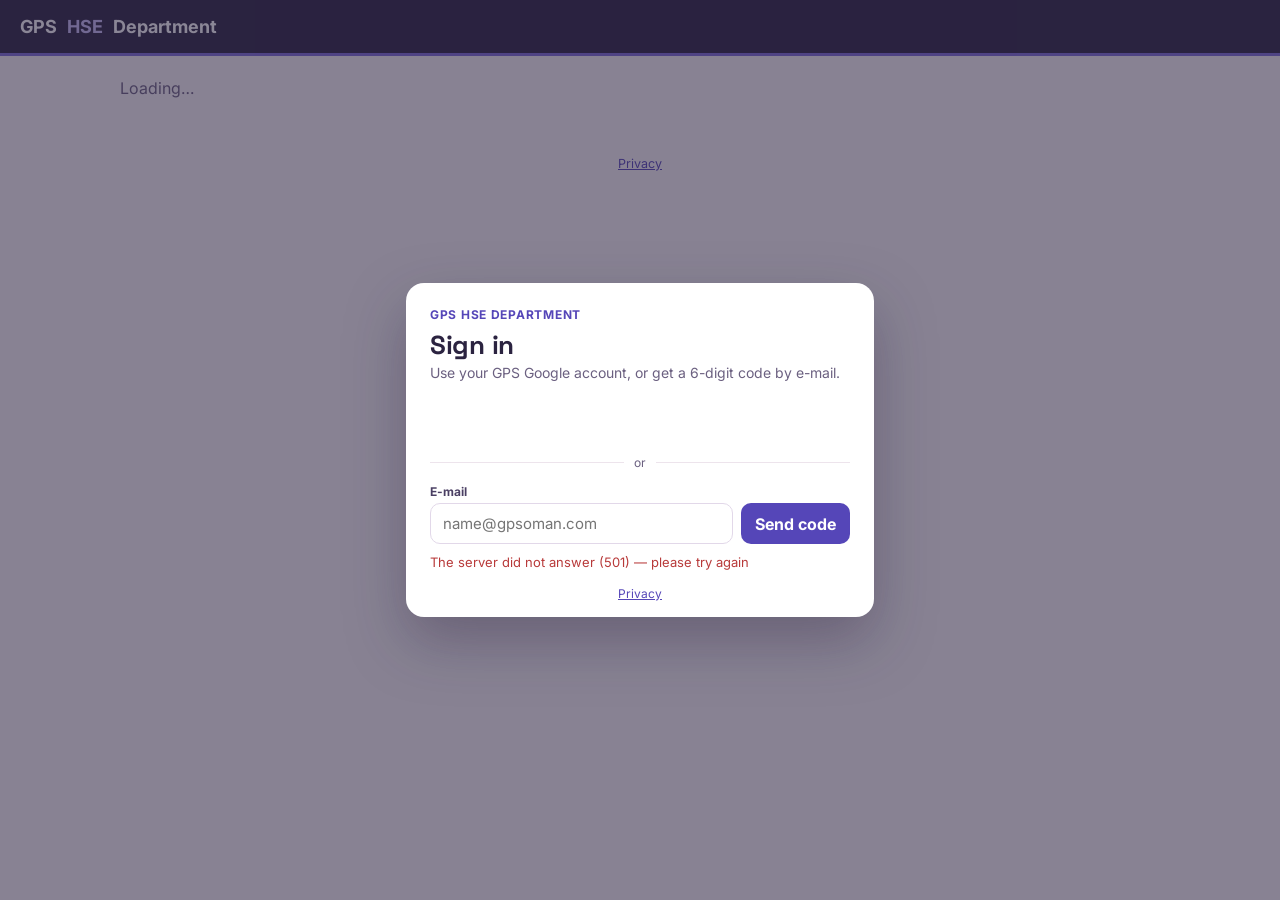
==== index.html @ 26dcf151 "Add files via upload" ====
<!doctype html>
<html lang="en">
<head>
<meta charset="utf-8">
<meta name="viewport" content="width=device-width, initial-scale=1">
<title>GPS HSE — Recruitment pages</title>
<script src="config.js"></script>
<script src="rs.js"></script>
<link rel="stylesheet" href="theme.css">
<style>
  body { margin: 0; }
  .hd { padding: 16px 20px; font-size: 18px; font-weight: 700; display: flex; align-items: center; gap: 10px; }
  main { max-width: 1040px; margin: 0 auto; padding: 22px 16px; }
  h1 { margin: 0 0 4px; font-size: 26px; }
  .sub { color: var(--muted); margin: 0 0 18px; }
  .grid { display: grid; grid-template-columns: repeat(auto-fit, minmax(260px, 1fr)); gap: 14px; }
  a.card { display: flex; flex-direction: column; gap: 6px; text-decoration: none; color: var(--ink); background: #fff; border: 1px solid var(--line); border-top: 4px solid var(--navy);
    border-radius: 14px; padding: 16px; transition: box-shadow .15s, transform .1s; min-height: 120px; }
  a.card:hover { box-shadow: 0 8px 22px rgba(85,70,184,.14); transform: translateY(-1px); }
  a.card.alt { border-top-color: var(--orange); }
  a.card b { font-family: 'Space Grotesk', Inter, sans-serif; font-size: 18px; }
  a.card span { color: var(--muted); font-size: 13.5px; }
  a.card i { font-style: normal; margin-top: auto; font-weight: 700; color: var(--navy); font-size: 13.5px; }
  .note { background: var(--blush); border: 1px solid var(--blushline); border-radius: 12px; padding: 12px 14px; color: #7A3A1C; margin-top: 18px; font-size: 13.5px; }
  .who { margin-left: auto; font-size: 12px; font-weight: 400; color: #EDE7FF; }
  .who a { color: #C9BEF6; }
</style>
</head>
<body>
<div class="hd">GPS <span>HSE</span> Department<span class="who" id="rsWho"></span></div>
<main id="app"><p class="sub">Loading…</p></main>
<p class="site-foot"><a href="privacy.html">Privacy</a></p>
<script>
  function esc(v) { return String(v == null ? '' : v).replace(/&/g, '&amp;').replace(/</g, '&lt;').replace(/>/g, '&gt;').replace(/"/g, '&quot;'); }
  RS.ready(function (me) {
    var cards = [];
    var card = function (href, title, text, go, alt) { cards.push('<a class="card' + (alt ? ' alt' : '') + '" href="' + href + '"><b>' + title + '</b><span>' + text + '</span><i>' + go + ' &rarr;</i></a>'); };
    if (me.portal) {
      card('portal.html', 'Staff Requirement Portal', 'Your project’s HSE vacancies, the candidates submitted to you, and every request with its status.', 'Open the portal');
      card('portal.html?tab=raise', 'Request HSE staff', 'Raise a vacancy request. It goes to the Project Manager for approval, then to the GPS HSE Department.', 'New request', true);
      if (me.pm || me.ho) card('portal.html?tab=approve', 'Approve vacancy requests', 'Requests from your project waiting for the Project / Contract Manager’s decision.', 'Review');
    }
    var SD = 'https://amalnath-source.github.io/gps-staff-update/';
    card(SD + '?v=leave', 'Apply for leave', 'Leave application for your project HSE staff — goes to the CHSEM for approval.', 'Apply', true);
    card(SD + '?v=update', 'Monthly staff update', 'Status, work pattern and moves of your project HSE staff.', 'Update');
    card(SD + '?v=plan', 'Annual leave plan', 'Plan the year’s leave for your project HSE staff.', 'Open the plan');
    if (me.ho && me.appUrl) card(me.appUrl, 'Recruitment system', 'The full GPS HSE recruitment system (GPS HO).', 'Open the app', true);
    document.getElementById('app').innerHTML = '<h1>Hello' + (me.email ? ', ' + esc(me.email.split('@')[0].replace(/[._]/g, ' ')) : '') + '</h1>' +
      '<p class="sub">What would you like to do?</p><div class="grid">' + cards.join('') + '</div>' +
      (!me.portal ? '<div class="note">Your e-mail (' + esc(me.email) + ') is not listed as HSE Manager, Project Manager or Contract Manager of a project in the GPS Master Database. If it should be, please tell the GPS HSE Department.</div>' : '');
  });
</script>
</body>
</html>
---- theme.css ----
/* GPS HSE recruitment pages — Blush & Lavender. Loaded after each page's own styles, so it recolours them. */
@import url('https://fonts.googleapis.com/css2?family=Inter:wght@400;500;600;700&family=Space+Grotesk:wght@600;700&display=swap');
:root {
  --navy: #5546B8; --navy2: #6B5BC8; --orange: #D9825B; --amber: #A2502B; --bg: #FBF7F9; --ink: #2B2340; --text: #2B2340;
  --muted: #6B6080; --line: #EDE4EC; --soft: #F1ECFA; --soft2: #F8F4FB; --blush: #FBEDE5; --blushline: #EFC3AC; --red: #B83A3A; --green: #2E8B63;
}
html, body { background: var(--bg) !important; color: var(--ink); font-family: Inter, Arial, Helvetica, sans-serif !important; -webkit-font-smoothing: antialiased; }
h1, h2, h3 { font-family: 'Space Grotesk', Inter, Arial, sans-serif; letter-spacing: -.01em; }
header, .hd, .top { background: #2B2340 !important; color: #fff; border-bottom: 3px solid #7C6CD8 !important; }
.btn, button.btn { border-radius: 10px !important; font-weight: 600; }
.card, .box, .wrap > .bd { border-radius: 14px; }
input, select, textarea { border-radius: 10px !important; border-color: #E2D8E9 !important; font-family: inherit; }
input:focus, select:focus, textarea:focus { outline: 2px solid rgba(85,70,184,.3); outline-offset: 0; }
a { color: var(--navy); }

/* who is signed in (top right) */
.rs-who { position: fixed; top: 8px; right: 12px; z-index: 50; font-size: 12px; color: #EDE7FF; }
.rs-who a { color: #C9BEF6; }

/* sign-in box */
#rsSign { position: fixed; inset: 0; z-index: 4000; background: rgba(43,35,64,.55); display: none; align-items: center; justify-content: center; padding: 16px; overflow-y: auto; }
.rs-dlg { background: #fff; border-radius: 18px; width: 420px; max-width: 100%; padding: 24px 24px 16px; box-shadow: 0 24px 60px rgba(43,35,64,.35); }
.rs-brand { font-size: 12px; font-weight: 700; letter-spacing: .06em; text-transform: uppercase; color: var(--navy); }
.rs-dlg h1 { margin: 6px 0 2px; font-size: 26px; color: var(--ink); }
.rs-sub { margin: 0 0 16px; color: var(--muted); font-size: 14px; }
.rs-g { min-height: 44px; display: flex; justify-content: center; }
.rs-or { display: flex; align-items: center; gap: 10px; color: var(--muted); font-size: 12px; margin: 14px 0; }
.rs-or::before, .rs-or::after { content: ''; flex: 1; height: 1px; background: var(--line); }
.rs-dlg label { display: block; font-size: 12px; font-weight: 700; color: #4A3F63; margin: 8px 0 4px; }
.rs-row { display: flex; gap: 8px; }
.rs-row input { flex: 1; font-size: 15px; padding: 10px 12px; border: 1px solid #E2D8E9; min-width: 0; }
.rs-row button { font: inherit; font-weight: 700; padding: 10px 14px; border: 0; border-radius: 10px; background: var(--navy); color: #fff; cursor: pointer; white-space: nowrap; }
.rs-row button:disabled { opacity: .6; }
.rs-msg { min-height: 20px; margin-top: 10px; font-size: 13px; color: #2E6B52; }
.rs-msg.bad { color: var(--red); }
.rs-foot { text-align: center; font-size: 12px; margin: 12px 0 0; }
.hd span { color: #C9BEF6 !important; }
.hd .who { color: #EDE7FF !important; }
.site-foot { text-align: center; font-size: 12.5px; color: var(--muted); margin: 18px 0 28px; }
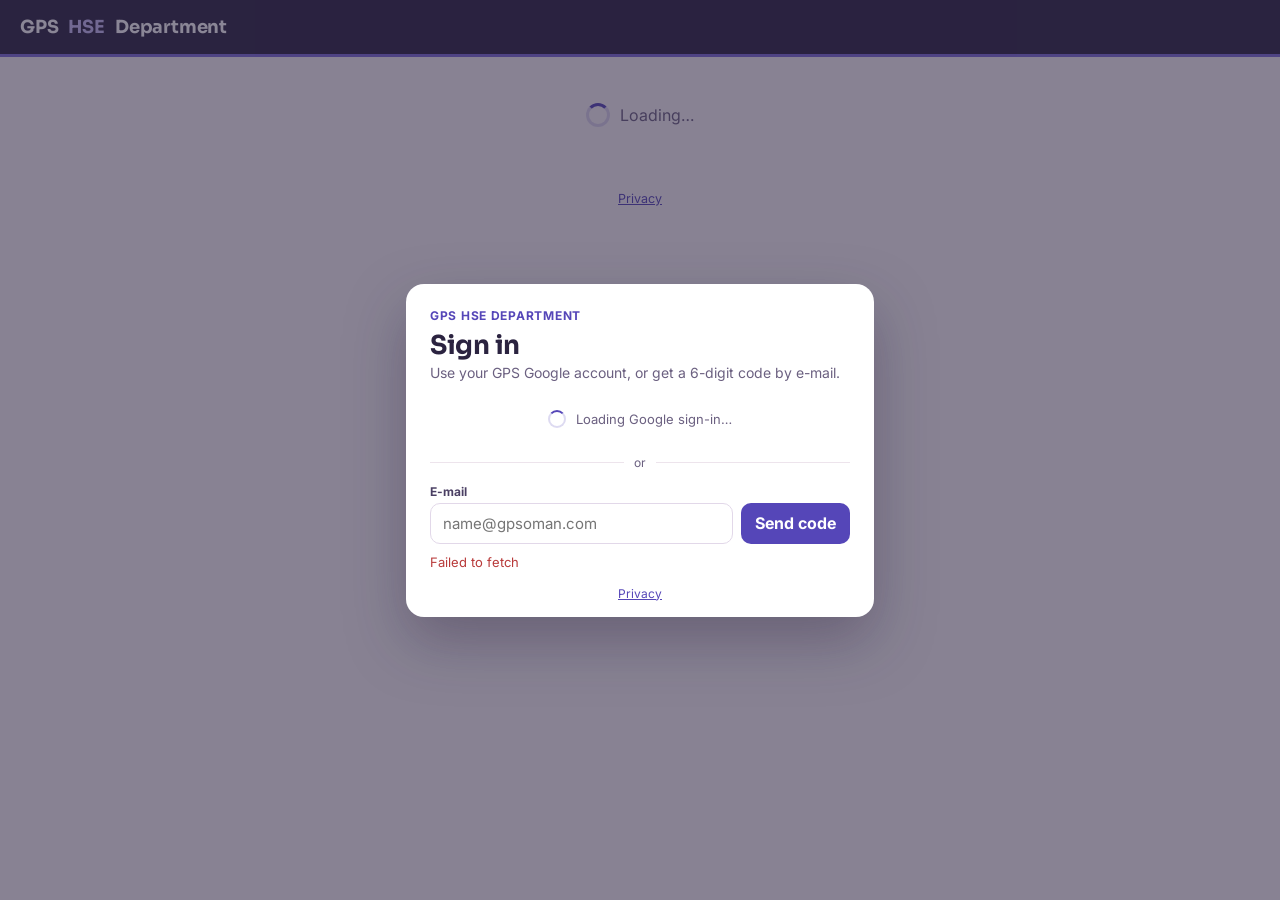
==== commit 2b9faa1f: "Add files via upload" ====
--- a/index.html
+++ b/index.html
@@ -18,7 +18,7 @@
     border-radius: 14px; padding: 16px; transition: box-shadow .15s, transform .1s; min-height: 120px; }
   a.card:hover { box-shadow: 0 8px 22px rgba(85,70,184,.14); transform: translateY(-1px); }
   a.card.alt { border-top-color: var(--orange); }
-  a.card b { font-family: 'Space Grotesk', Inter, sans-serif; font-size: 18px; }
+  a.card b { font-family: Sora, Inter, sans-serif; font-size: 18px; }
   a.card span { color: var(--muted); font-size: 13.5px; }
   a.card i { font-style: normal; margin-top: auto; font-weight: 700; color: var(--navy); font-size: 13.5px; }
   .note { background: var(--blush); border: 1px solid var(--blushline); border-radius: 12px; padding: 12px 14px; color: #7A3A1C; margin-top: 18px; font-size: 13.5px; }
@@ -28,7 +28,7 @@
 </head>
 <body>
 <div class="hd">GPS <span>HSE</span> Department<span class="who" id="rsWho"></span></div>
-<main id="app"><p class="sub">Loading…</p></main>
+<main id="app"><div class="loading">Loading…</div></main>
 <p class="site-foot"><a href="privacy.html">Privacy</a></p>
 <script>
   function esc(v) { return String(v == null ? '' : v).replace(/&/g, '&amp;').replace(/</g, '&lt;').replace(/>/g, '&gt;').replace(/"/g, '&quot;'); }
--- a/theme.css
+++ b/theme.css
@@ -1,11 +1,11 @@
 /* GPS HSE recruitment pages — Blush & Lavender. Loaded after each page's own styles, so it recolours them. */
-@import url('https://fonts.googleapis.com/css2?family=Inter:wght@400;500;600;700&family=Space+Grotesk:wght@600;700&display=swap');
+@import url('https://fonts.googleapis.com/css2?family=Inter:wght@400;500;600;700&family=Sora:wght@600;700;800&display=swap');
 :root {
   --navy: #5546B8; --navy2: #6B5BC8; --orange: #D9825B; --amber: #A2502B; --bg: #FBF7F9; --ink: #2B2340; --text: #2B2340;
   --muted: #6B6080; --line: #EDE4EC; --soft: #F1ECFA; --soft2: #F8F4FB; --blush: #FBEDE5; --blushline: #EFC3AC; --red: #B83A3A; --green: #2E8B63;
 }
 html, body { background: var(--bg) !important; color: var(--ink); font-family: Inter, Arial, Helvetica, sans-serif !important; -webkit-font-smoothing: antialiased; }
-h1, h2, h3 { font-family: 'Space Grotesk', Inter, Arial, sans-serif; letter-spacing: -.01em; }
+h1, h2, h3, .hd { font-family: Sora, Inter, Arial, sans-serif; letter-spacing: -.01em; }
 header, .hd, .top { background: #2B2340 !important; color: #fff; border-bottom: 3px solid #7C6CD8 !important; }
 .btn, button.btn { border-radius: 10px !important; font-weight: 600; }
 .card, .box, .wrap > .bd { border-radius: 14px; }
@@ -37,3 +37,21 @@
 .hd span { color: #C9BEF6 !important; }
 .hd .who { color: #EDE7FF !important; }
 .site-foot { text-align: center; font-size: 12.5px; color: var(--muted); margin: 18px 0 28px; }
+
+/* working indicator (rs.js): top bar, "Working…" pill with seconds, spinner on the clicked button */
+@keyframes rsSpin { to { transform: rotate(360deg); } }
+@keyframes rsBar { 0% { left: -40%; } 100% { left: 100%; } }
+.rs-spin { display: inline-block; width: 14px; height: 14px; border: 2px solid rgba(255,255,255,.35); border-top-color: #fff; border-radius: 50%; animation: rsSpin .8s linear infinite; vertical-align: -2px; flex: none; }
+.rs-spin.dark { border-color: rgba(85,70,184,.2); border-top-color: var(--navy); margin-right: 6px; }
+#rsBusy { display: none; }
+#rsBusy.on { display: block; }
+#rsBusy .rs-bar { position: fixed; top: 0; left: 0; right: 0; height: 3px; z-index: 5000; overflow: hidden; background: rgba(124,108,216,.18); }
+#rsBusy .rs-bar::after { content: ''; position: absolute; top: 0; bottom: 0; width: 40%; background: linear-gradient(90deg, transparent, #D9825B, #7C6CD8, transparent); animation: rsBar 1.1s ease-in-out infinite; }
+#rsBusy .rs-pill { position: fixed; top: 14px; left: 50%; transform: translateX(-50%); z-index: 5001; display: none; align-items: center; gap: 8px; background: #2B2340; color: #fff;
+  padding: 8px 16px 8px 12px; border-radius: 999px; font-size: 13px; font-weight: 600; box-shadow: 0 8px 22px rgba(43,35,64,.3); font-variant-numeric: tabular-nums; }
+#rsBusy.pill .rs-pill { display: flex; }
+.rs-btn-busy { opacity: .75; pointer-events: none; position: relative; }
+.rs-btn-busy::after { content: ''; display: inline-block; width: 12px; height: 12px; margin-left: 8px; vertical-align: -2px; border: 2px solid currentColor; border-right-color: transparent; border-radius: 50%; animation: rsSpin .8s linear infinite; }
+.rs-gload { display: inline-flex; align-items: center; gap: 4px; font-size: 13px; color: var(--muted); }
+.loading, .load { display: flex; align-items: center; justify-content: center; gap: 10px; color: var(--muted); padding: 24px; }
+.loading::before, .load::before { content: ''; width: 18px; height: 18px; border: 3px solid rgba(85,70,184,.18); border-top-color: var(--navy); border-radius: 50%; animation: rsSpin .8s linear infinite; }
